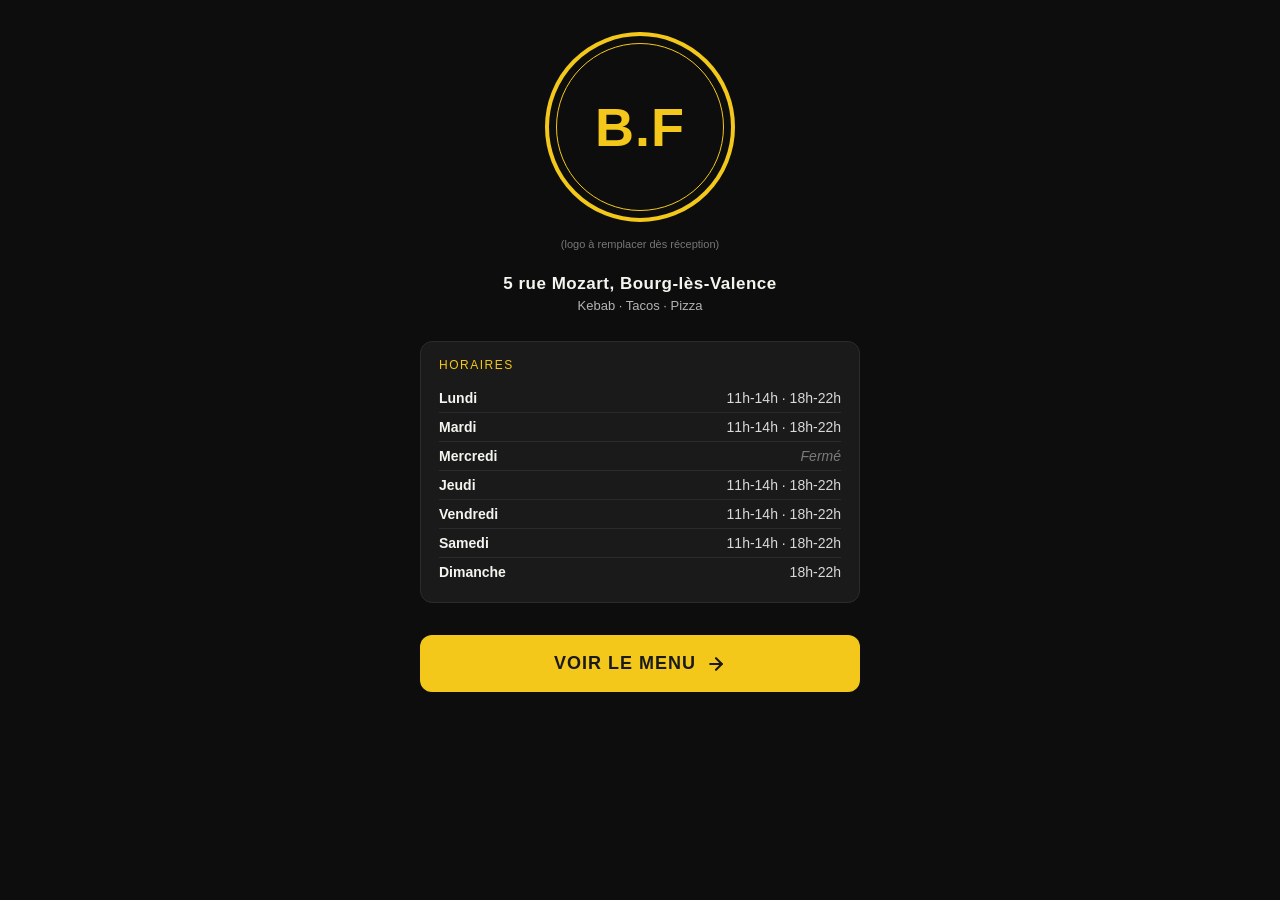
==== index.html @ 344ff5b7 "Add files via upload" ====
<!DOCTYPE html>
<html lang="fr">
<head>
<meta charset="UTF-8">
<meta name="viewport" content="width=device-width, initial-scale=1.0">
<title>Bawi Food</title>
<link rel="stylesheet" href="style.css">
</head>
<body>
<div class="wrap">

  <div class="logo">
    <div class="logo-inner">
      <span class="logo-mono">B.F</span>
    </div>
  </div>
  <p class="logo-placeholder-tag">(logo à remplacer dès réception)</p>

  <p class="address">5 rue Mozart, Bourg-lès-Valence</p>
  <p class="address-sub">Kebab · Tacos · Pizza</p>

  <div class="hours">
    <p class="hours-title">Horaires</p>
    <div class="hours-row"><span class="hours-day">Lundi</span><span class="hours-time">11h-14h · 18h-22h</span></div>
    <div class="hours-row"><span class="hours-day">Mardi</span><span class="hours-time">11h-14h · 18h-22h</span></div>
    <div class="hours-row"><span class="hours-day">Mercredi</span><span class="hours-time closed">Fermé</span></div>
    <div class="hours-row"><span class="hours-day">Jeudi</span><span class="hours-time">11h-14h · 18h-22h</span></div>
    <div class="hours-row"><span class="hours-day">Vendredi</span><span class="hours-time">11h-14h · 18h-22h</span></div>
    <div class="hours-row"><span class="hours-day">Samedi</span><span class="hours-time">11h-14h · 18h-22h</span></div>
    <div class="hours-row"><span class="hours-day">Dimanche</span><span class="hours-time">18h-22h</span></div>
  </div>

  <a href="menu.html" class="menu-btn">
    Voir le menu
    <svg viewBox="0 0 24 24" fill="none" stroke="currentColor" stroke-width="2.5" stroke-linecap="round" stroke-linejoin="round"><line x1="5" y1="12" x2="19" y2="12"/><polyline points="12 5 19 12 12 19"/></svg>
  </a>

</div>
</body>
</html>
---- style.css ----
* { margin: 0; padding: 0; box-sizing: border-box; }

:root {
  --bg: #0d0d0d;
  --bg-card: #1a1a1a;
  --white: #f5f5f0;
  --yellow: #f4c81a;
  --border: #2b2b2b;
}

body {
  background: var(--bg);
  color: var(--white);
  font-family: 'Arial', sans-serif;
  min-height: 100vh;
}

.wrap {
  max-width: 480px;
  margin: 0 auto;
  padding: 32px 20px 60px;
  display: flex;
  flex-direction: column;
  align-items: center;
  text-align: center;
}

/* --- logo --- */
.logo {
  width: 190px;
  height: 190px;
  border-radius: 50%;
  border: 4px solid var(--yellow);
  display: flex;
  align-items: center;
  justify-content: center;
  margin-bottom: 24px;
}
.logo-inner {
  width: 168px;
  height: 168px;
  border-radius: 50%;
  border: 1.5px solid var(--yellow);
  display: flex;
  align-items: center;
  justify-content: center;
}
.logo-mono {
  font-weight: 900;
  font-size: 54px;
  color: var(--yellow);
  letter-spacing: 1px;
}
.logo-placeholder-tag {
  font-size: 11px;
  color: #777;
  margin-top: -8px;
  margin-bottom: 24px;
}

/* --- adresse / horaires --- */
.address {
  font-size: 17px;
  font-weight: 700;
  letter-spacing: 0.5px;
  margin-bottom: 4px;
}
.address-sub {
  font-size: 13px;
  color: #b3b3b3;
  margin-bottom: 28px;
}

.hours {
  width: 100%;
  background: var(--bg-card);
  border: 1px solid var(--border);
  border-radius: 12px;
  padding: 16px 18px;
  margin-bottom: 32px;
}
.hours-title {
  font-size: 12px;
  text-transform: uppercase;
  letter-spacing: 1.5px;
  color: var(--yellow);
  margin-bottom: 12px;
  text-align: left;
}
.hours-row {
  display: flex;
  justify-content: space-between;
  font-size: 14px;
  padding: 6px 0;
  border-bottom: 1px solid var(--border);
  text-align: left;
}
.hours-row:last-child { border-bottom: none; }
.hours-day { font-weight: 700; }
.hours-time { color: #d9d9d9; }
.closed { color: #7a7a7a; font-style: italic; }

/* --- bouton menu --- */
.menu-btn {
  display: flex;
  align-items: center;
  justify-content: center;
  gap: 10px;
  width: 100%;
  background: var(--yellow);
  color: #1a1a1a;
  font-weight: 900;
  font-size: 18px;
  letter-spacing: 1px;
  text-transform: uppercase;
  text-decoration: none;
  padding: 18px;
  border-radius: 12px;
  transition: transform 0.15s ease, box-shadow 0.15s ease;
}
.menu-btn:hover, .menu-btn:focus-visible {
  transform: translateY(-2px);
  box-shadow: 0 6px 0 0 #b89400;
  outline: none;
}
.menu-btn:active {
  transform: translateY(0);
  box-shadow: none;
}
.menu-btn svg { width: 20px; height: 20px; }

/* --- page menu --- */
.menu-header {
  width: 100%;
  text-align: left;
  margin-bottom: 24px;
}
.back-link {
  display: inline-flex;
  align-items: center;
  gap: 6px;
  color: var(--yellow);
  text-decoration: none;
  font-size: 14px;
  font-weight: 700;
  margin-bottom: 18px;
}
.menu-title {
  font-size: 26px;
  font-weight: 900;
  letter-spacing: 0.5px;
}

/* --- onglets --- */
.tabs {
  display: flex;
  gap: 8px;
  width: 100%;
  overflow-x: auto;
  padding-bottom: 12px;
  margin-bottom: 20px;
  scrollbar-width: none;
}
.tabs::-webkit-scrollbar { display: none; }
.tab-btn {
  flex: 0 0 auto;
  background: var(--bg-card);
  border: 1px solid var(--border);
  color: var(--white);
  font-weight: 700;
  font-size: 13px;
  letter-spacing: 0.3px;
  text-transform: uppercase;
  padding: 10px 16px;
  border-radius: 999px;
  cursor: pointer;
  white-space: nowrap;
  transition: background 0.15s ease, color 0.15s ease, border-color 0.15s ease;
}
.tab-btn.active {
  background: var(--yellow);
  color: #1a1a1a;
  border-color: var(--yellow);
}

.tab-panel { display: none; width: 100%; }
.tab-panel.active { display: block; }

.category-title {
  font-size: 12px;
  text-transform: uppercase;
  letter-spacing: 1.5px;
  color: var(--yellow);
  margin-bottom: 12px;
  text-align: left;
}

.item {
  display: flex;
  justify-content: space-between;
  gap: 12px;
  padding: 12px 0;
  border-top: 1px solid var(--border);
  font-size: 14px;
  text-align: left;
}
.item-name { color: var(--white); }
.item-price { color: var(--yellow); font-weight: 700; white-space: nowrap; }
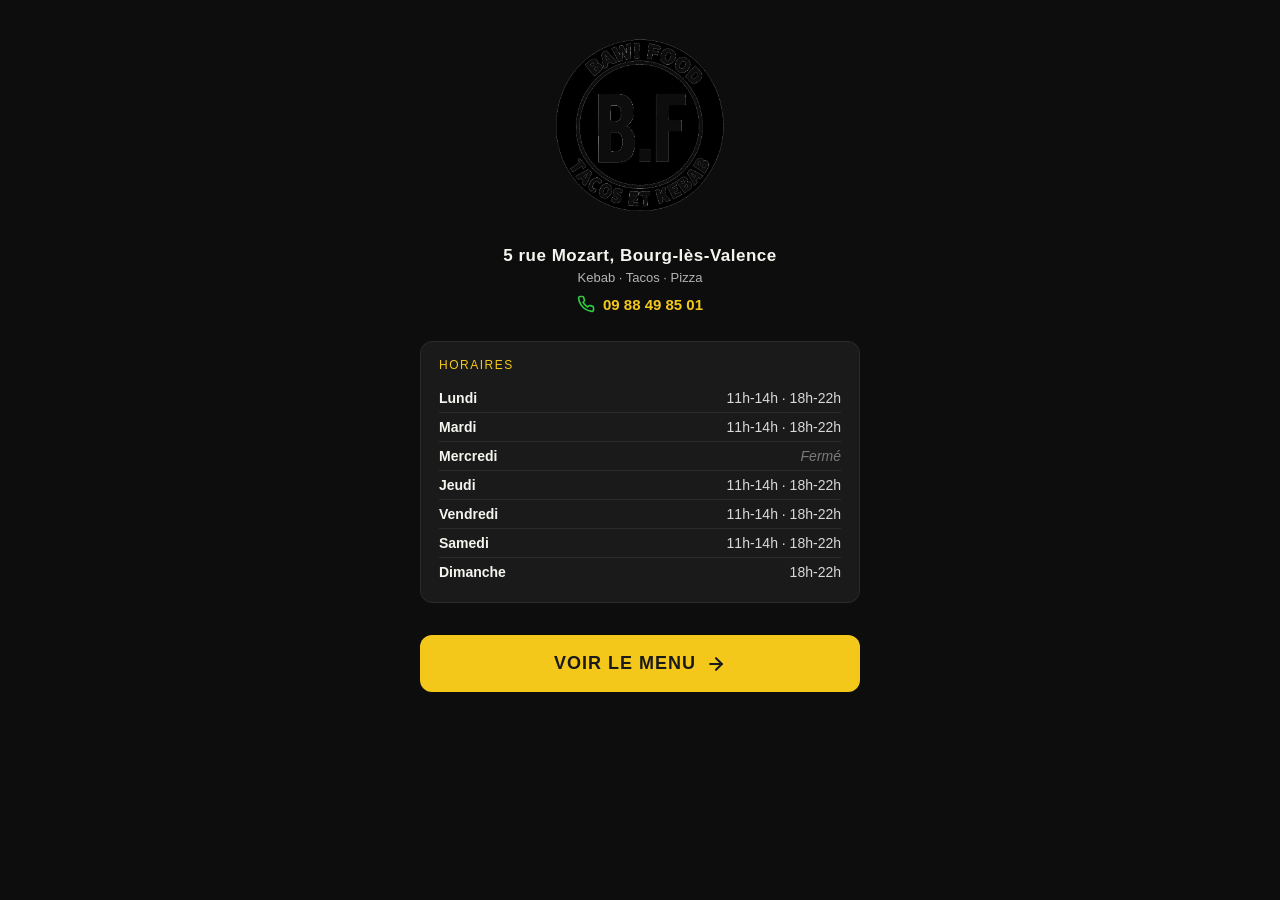
==== commit cdb0d593: "Add files via upload" ====
--- a/index.html
+++ b/index.html
@@ -9,15 +9,14 @@
 <body>
 <div class="wrap">
 
-  <div class="logo">
-    <div class="logo-inner">
-      <span class="logo-mono">B.F</span>
-    </div>
-  </div>
-  <p class="logo-placeholder-tag">(logo à remplacer dès réception)</p>
+  <img src="logo.png" alt="Logo Bawi Food" class="logo-img">
 
   <p class="address">5 rue Mozart, Bourg-lès-Valence</p>
   <p class="address-sub">Kebab · Tacos · Pizza</p>
+  <a href="tel:0988498501" class="phone">
+    <svg viewBox="0 0 24 24" width="18" height="18" fill="none" stroke="currentColor" stroke-width="2.2" stroke-linecap="round" stroke-linejoin="round"><path d="M22 16.92v3a2 2 0 0 1-2.18 2 19.79 19.79 0 0 1-8.63-3.07 19.5 19.5 0 0 1-6-6 19.79 19.79 0 0 1-3.07-8.67A2 2 0 0 1 4.11 2h3a2 2 0 0 1 2 1.72c.127.96.362 1.903.7 2.81a2 2 0 0 1-.45 2.11L8.09 9.91a16 16 0 0 0 6 6l1.27-1.27a2 2 0 0 1 2.11-.45c.907.338 1.85.573 2.81.7A2 2 0 0 1 22 16.92z"/></svg>
+    09 88 49 85 01
+  </a>
 
   <div class="hours">
     <p class="hours-title">Horaires</p>
--- a/style.css
+++ b/style.css
@@ -26,35 +26,9 @@
 }
 
 /* --- logo --- */
-.logo {
+.logo-img {
   width: 190px;
   height: 190px;
-  border-radius: 50%;
-  border: 4px solid var(--yellow);
-  display: flex;
-  align-items: center;
-  justify-content: center;
-  margin-bottom: 24px;
-}
-.logo-inner {
-  width: 168px;
-  height: 168px;
-  border-radius: 50%;
-  border: 1.5px solid var(--yellow);
-  display: flex;
-  align-items: center;
-  justify-content: center;
-}
-.logo-mono {
-  font-weight: 900;
-  font-size: 54px;
-  color: var(--yellow);
-  letter-spacing: 1px;
-}
-.logo-placeholder-tag {
-  font-size: 11px;
-  color: #777;
-  margin-top: -8px;
   margin-bottom: 24px;
 }
 
@@ -68,8 +42,19 @@
 .address-sub {
   font-size: 13px;
   color: #b3b3b3;
+  margin-bottom: 10px;
+}
+.phone {
+  display: flex;
+  align-items: center;
+  gap: 8px;
+  font-size: 15px;
+  font-weight: 700;
+  color: var(--yellow);
+  text-decoration: none;
   margin-bottom: 28px;
 }
+.phone svg { color: #2ecc40; }
 
 .hours {
   width: 100%;
@@ -154,14 +139,21 @@
 /* --- onglets --- */
 .tabs {
   display: flex;
+  flex-wrap: wrap;
   gap: 8px;
   width: 100%;
-  overflow-x: auto;
-  padding-bottom: 12px;
+  padding-bottom: 4px;
   margin-bottom: 20px;
-  scrollbar-width: none;
-}
-.tabs::-webkit-scrollbar { display: none; }
+}
+@media (max-width: 520px) {
+  .tabs {
+    flex-wrap: nowrap;
+    overflow-x: auto;
+    padding-bottom: 12px;
+    scrollbar-width: none;
+  }
+  .tabs::-webkit-scrollbar { display: none; }
+}
 .tab-btn {
   flex: 0 0 auto;
   background: var(--bg-card);
@@ -195,6 +187,30 @@
   text-align: left;
 }
 
+.category-photo {
+  width: 100%;
+  border-radius: 12px;
+  margin-bottom: 12px;
+  display: block;
+}
+.category-photo:first-child { margin-top: 0; }
+
+/* --- liste des sauces --- */
+.sauces {
+  width: 100%;
+  text-align: left;
+  font-size: 14px;
+  margin-top: 4px;
+  line-height: 1.8;
+}
+.sauces-label {
+  color: var(--yellow);
+  font-weight: 700;
+  margin-right: 4px;
+}
+.sauce-white { color: var(--white); }
+.sauce-yellow { color: var(--yellow); }
+
 .item {
   display: flex;
   justify-content: space-between;
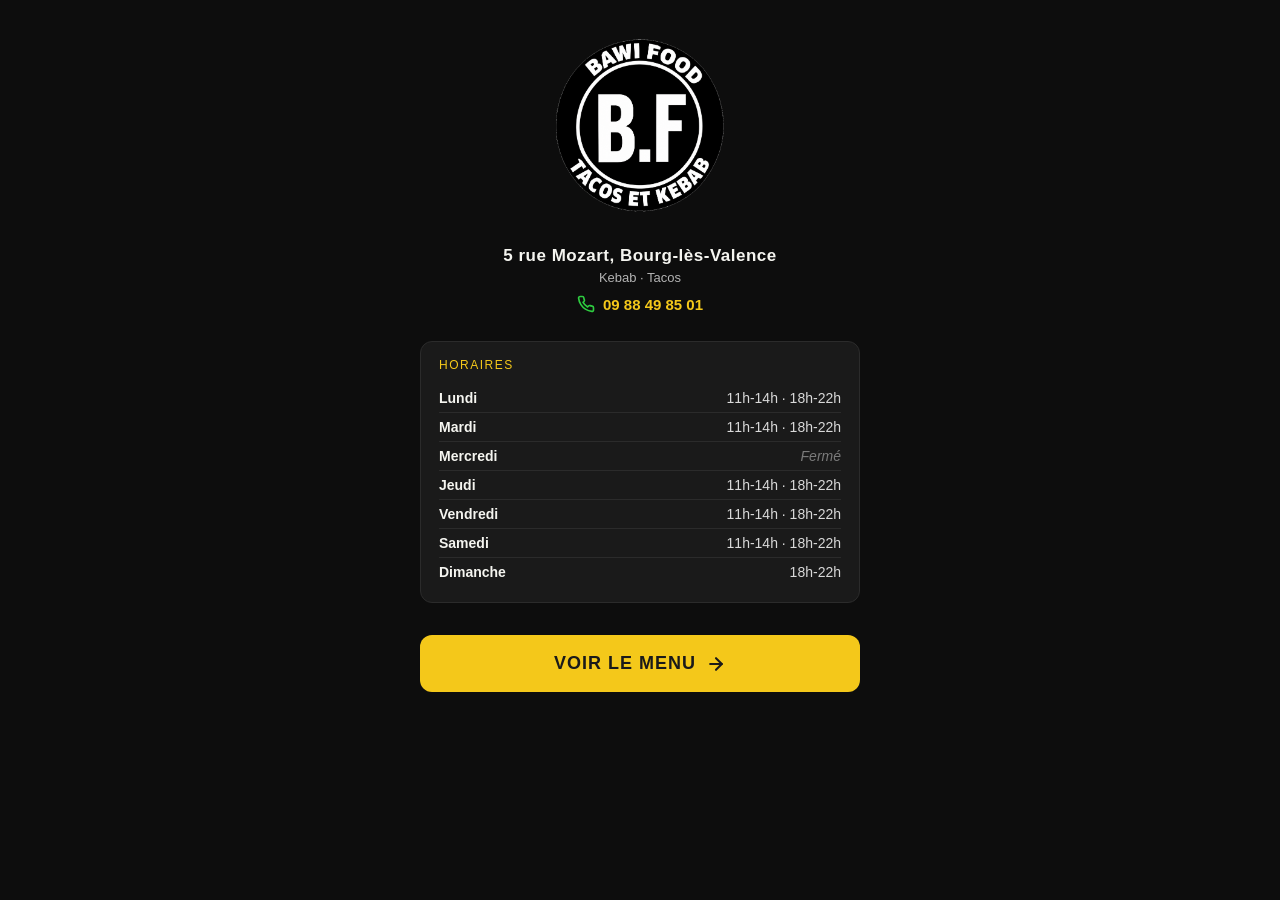
==== commit 97bf1115: "Add files via upload" ====
--- a/index.html
+++ b/index.html
@@ -12,7 +12,7 @@
   <img src="logo.png" alt="Logo Bawi Food" class="logo-img">
 
   <p class="address">5 rue Mozart, Bourg-lès-Valence</p>
-  <p class="address-sub">Kebab · Tacos · Pizza</p>
+  <p class="address-sub">Kebab · Tacos</p>
   <a href="tel:0988498501" class="phone">
     <svg viewBox="0 0 24 24" width="18" height="18" fill="none" stroke="currentColor" stroke-width="2.2" stroke-linecap="round" stroke-linejoin="round"><path d="M22 16.92v3a2 2 0 0 1-2.18 2 19.79 19.79 0 0 1-8.63-3.07 19.5 19.5 0 0 1-6-6 19.79 19.79 0 0 1-3.07-8.67A2 2 0 0 1 4.11 2h3a2 2 0 0 1 2 1.72c.127.96.362 1.903.7 2.81a2 2 0 0 1-.45 2.11L8.09 9.91a16 16 0 0 0 6 6l1.27-1.27a2 2 0 0 1 2.11-.45c.907.338 1.85.573 2.81.7A2 2 0 0 1 22 16.92z"/></svg>
     09 88 49 85 01
